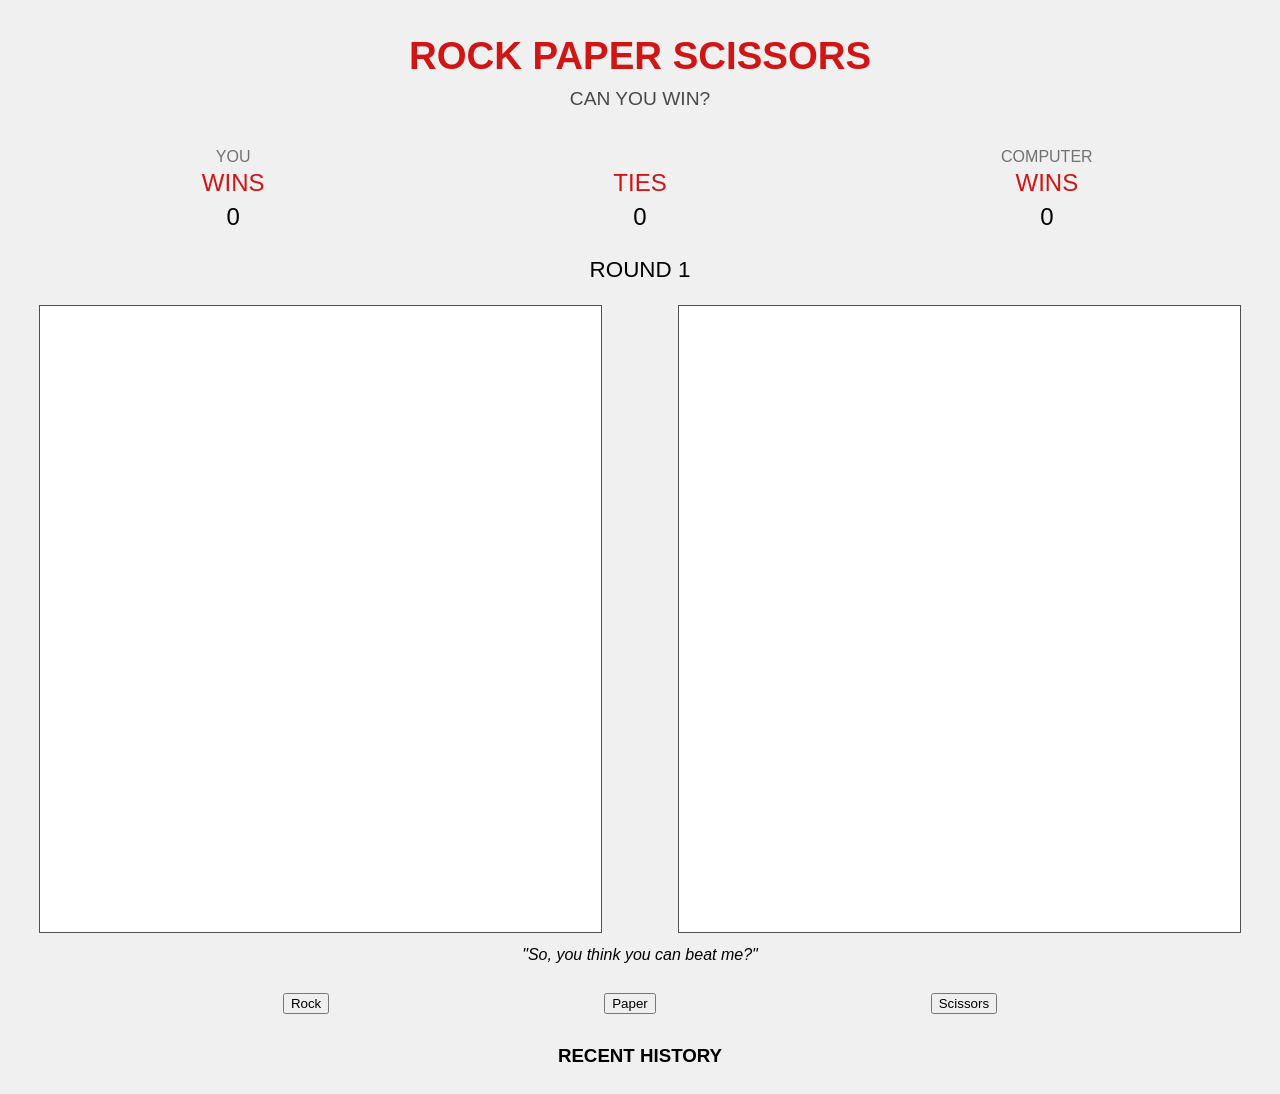
==== index.html @ 9659338c "Finished basic UI for the page for mobile interfaces, will add in responsive design for desktops at " ====
<!DOCTYPE html>
<html>
    <head>
        <title>Rock Paper Scissors</title>
        <meta charset="UTF-8"/>
        <link rel="stylesheet" type="text/css" href="style.css">
    </head>
    <body>
        <main>
            <div id="display-title">
                <h1>Rock Paper Scissors</h1>
                <p>Can you win?</p>
            </div>
            <div id="round-number">
                <h2>Round 1</h2>
            </div>
            <div class="score-area">
                <div class="scores" id="score-wins">
                    <p class="label">You</p>
                    <h3>Wins</h3>
                    <p>0</p>
                </div>
                <div class="scores" id="score-ties">
                    <h3>Ties</h3>
                    <p>0</p>
                </div>
                <div class="scores" id="score-losses">
                    <p class="label">Computer</p>
                    <h3>Wins</h3>
                    <p>0</p>
                </div>
            </div>
            <div class="choice-display-box" id="player-choice-display"></div>    
            <form id="player-choice">
                <button class="buttons" id="rock-button">Rock</button>
                <button class="buttons" id="paper-button">Paper</button>
                <button class="buttons" id="scissors-button">Scissors</button>
            </form>
            <div id="round-history">
                <h3>Recent history</h3>
            </div>
            <div class="choice-display-box" id="computer-choice-display"></div>
            <div id="computer-taunt">
                <p>"So, you think you can beat me?"</p>
            </div>
        </main>
        <script type="text/javascript" src="script.js">
        </script>
    </body>
</html>
---- style.css ----
* {
    box-sizing: border-box;
}

body {
    background-color: rgb(240,240,240);
    font-family: "Segoe UI", sans-serif;
    font-size: 100%;
}

main {
    display: grid;
/*    grid-template-areas:
    "title title title"
    "score score score"
    "round round round"
    "player history computer"
    "buttons history taunt"; 
    grid-template-columns: 1fr .75fr 1fr; */
    grid-template-areas:
    "title title"
    "score score"
    "round round"
    "player computer"
    "taunt taunt"
    "buttons buttons"
    "history history";
    grid-template-columns: 1fr 1fr;
    grid-gap: max(1vw, 5px);
    text-transform: uppercase;
}

#display-title {
    grid-area: title;
    text-align: center;
}

#display-title > h1 {
    margin-bottom: 0;
    color: rgb(209, 21, 21);
    font-size: 2.4rem;
}

#display-title > p {
    margin-top: 10px;
    color: rgb(73, 73, 73);
    font-size: 1.2rem;
}

.score-area {
    grid-area: score;
    display: grid;
    grid-template-columns: 1fr .75fr 1fr;
    grid-gap: max(1vw, 5px);
}

.scores {
    display: flex;
    flex-direction: column;
    align-items: center;
    justify-content: flex-end;
}

.scores > h3 {
    margin: 0;
    font-weight: normal;
    font-size: 1.5rem;
    color: rgb(209, 21, 21);
}

.scores > p {
    margin: 6px auto 3px;
    font-size: 1.5rem;
}

.scores > p.label {
    font-size: 1rem;
    color: rgb(114, 114, 114);
}

#round-number {
    grid-area: round;
    text-align: center;
}

#round-number > h2 {
    font-size: 1.4rem;
    font-weight: normal;
    margin: 10px 0;
}

#player-choice-display {
    grid-area: player;
}

#computer-choice-display {
    grid-area: computer;
}

.choice-display-box {
    border: 1px solid rgb(80, 80, 80);
    margin: 0 5%;
    padding-bottom: 100%;
    background-color: white;
}

#player-choice {
    grid-area: buttons;
    display: flex;
    justify-content: space-evenly;
}

#computer-taunt {
    grid-area: taunt;
    text-align: center;
    text-transform: initial;
}

#computer-taunt > p {
    font-size: 1rem;
    font-style: italic;
    margin-top: 0;
}

#round-history {
    grid-area: history;
    text-align: center;
}
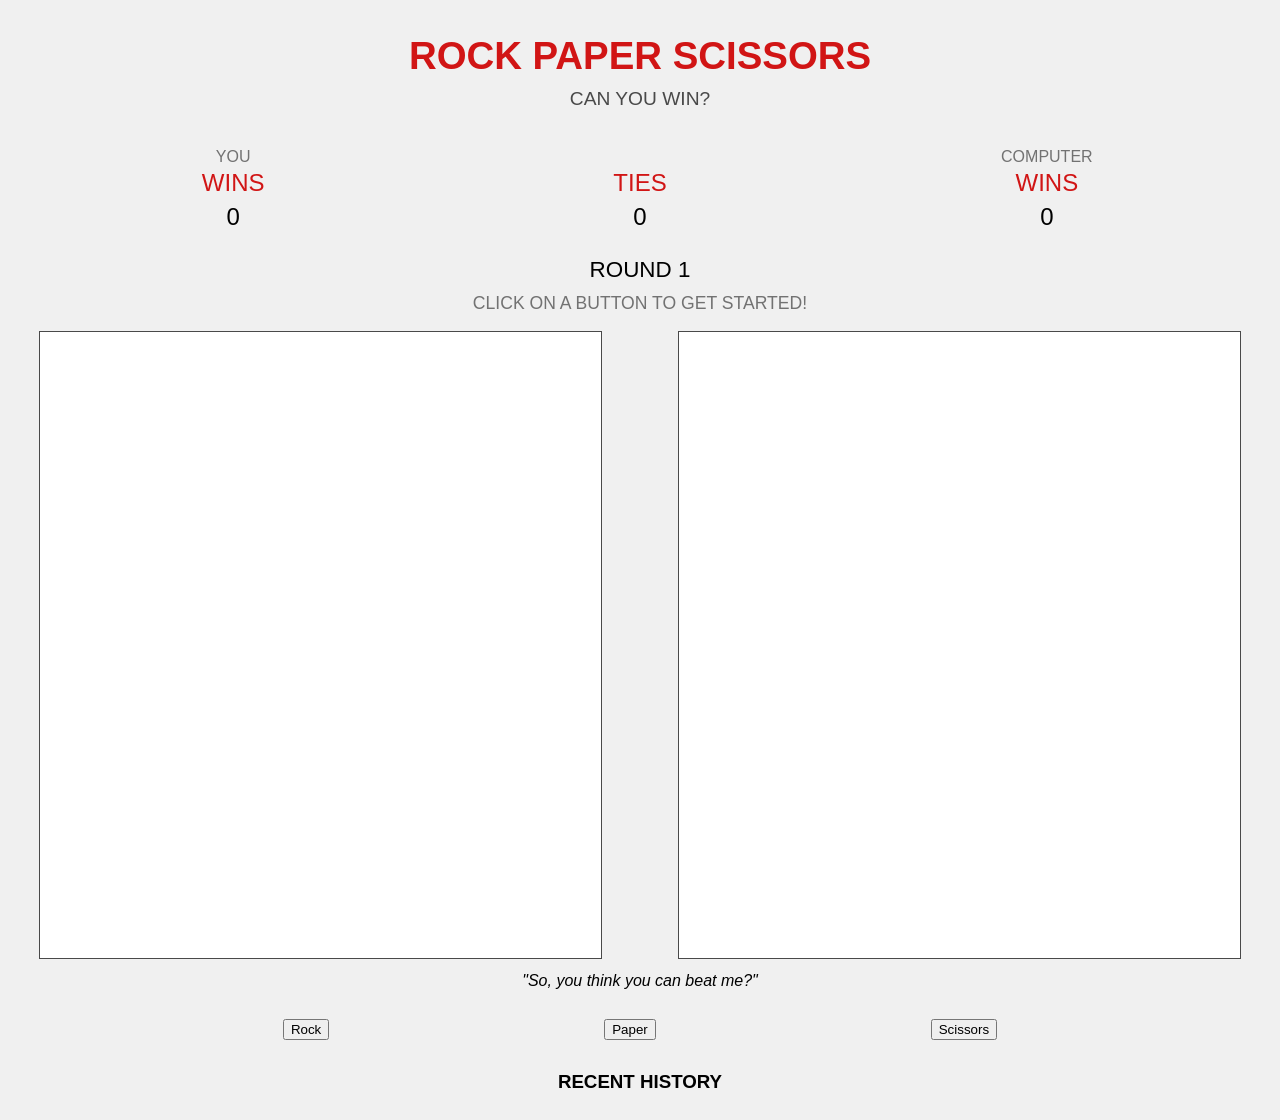
==== commit 15987a74: "Completed the updating of scores and round number upon clicking a choice." ====
--- a/index.html
+++ b/index.html
@@ -12,30 +12,31 @@
                 <p>Can you win?</p>
             </div>
             <div id="round-number">
-                <h2>Round 1</h2>
+                <h2>Round <span>1</span></h2>
+                <p>Click on a button to get started!</p>
             </div>
             <div class="score-area">
                 <div class="scores" id="score-wins">
                     <p class="label">You</p>
                     <h3>Wins</h3>
-                    <p>0</p>
+                    <p id="wins-num">0</p>
                 </div>
                 <div class="scores" id="score-ties">
                     <h3>Ties</h3>
-                    <p>0</p>
+                    <p id="ties-num">0</p>
                 </div>
                 <div class="scores" id="score-losses">
                     <p class="label">Computer</p>
                     <h3>Wins</h3>
-                    <p>0</p>
+                    <p id="losses-num">0</p>
                 </div>
             </div>
             <div class="choice-display-box" id="player-choice-display"></div>    
-            <form id="player-choice">
-                <button class="buttons" id="rock-button">Rock</button>
-                <button class="buttons" id="paper-button">Paper</button>
-                <button class="buttons" id="scissors-button">Scissors</button>
-            </form>
+            <div id="player-choice">
+                <button class="player-buttons" id="rock">Rock</button>
+                <button class="player-buttons" id="paper">Paper</button>
+                <button class="player-buttons" id="scissors">Scissors</button>
+            </div>
             <div id="round-history">
                 <h3>Recent history</h3>
             </div>
--- a/style.css
+++ b/style.css
@@ -2,8 +2,16 @@
     box-sizing: border-box;
 }
 
+:root {
+    --custom-red: rgb(209, 21, 21);
+    --custom-green: rgb(27, 155, 91);
+    --custom-dark-grey: rgb(73, 73, 73);
+    --custom-grey: rgb(114, 114, 114);
+    --custom-off-white: rgb(240, 240, 240);
+}
+
 body {
-    background-color: rgb(240,240,240);
+    background-color: var(--custom-off-white);
     font-family: "Segoe UI", sans-serif;
     font-size: 100%;
 }
@@ -37,13 +45,13 @@
 
 #display-title > h1 {
     margin-bottom: 0;
-    color: rgb(209, 21, 21);
+    color: var(--custom-red);
     font-size: 2.4rem;
 }
 
 #display-title > p {
     margin-top: 10px;
-    color: rgb(73, 73, 73);
+    color: var(--custom-dark-grey);
     font-size: 1.2rem;
 }
 
@@ -65,7 +73,7 @@
     margin: 0;
     font-weight: normal;
     font-size: 1.5rem;
-    color: rgb(209, 21, 21);
+    color: var(--custom-red);
 }
 
 .scores > p {
@@ -75,7 +83,7 @@
 
 .scores > p.label {
     font-size: 1rem;
-    color: rgb(114, 114, 114);
+    color: var(--custom-grey);
 }
 
 #round-number {
@@ -89,6 +97,12 @@
     margin: 10px 0;
 }
 
+#round-number > p {
+    font-size: 1.1rem;
+    margin: 5px 0;
+    color: var(--custom-grey);
+}
+
 #player-choice-display {
     grid-area: player;
 }
@@ -98,7 +112,7 @@
 }
 
 .choice-display-box {
-    border: 1px solid rgb(80, 80, 80);
+    border: 1px solid var(--custom-dark-grey);
     margin: 0 5%;
     padding-bottom: 100%;
     background-color: white;
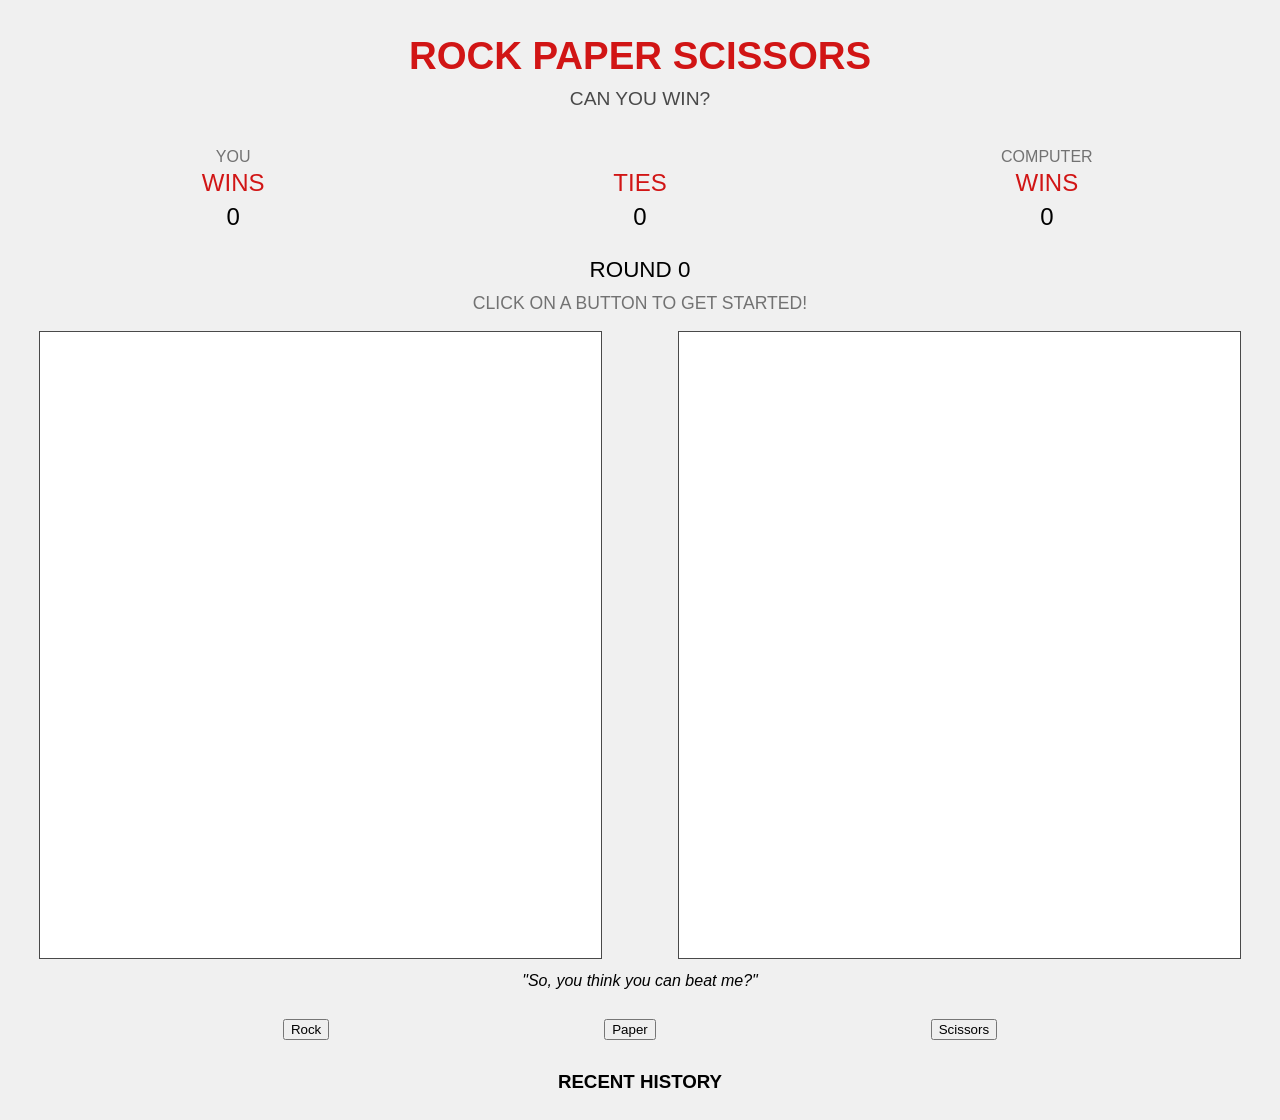
==== commit a846d4cf: "Made round number start from 0, and added in taunts based on whether computer won or lost." ====
--- a/index.html
+++ b/index.html
@@ -12,7 +12,7 @@
                 <p>Can you win?</p>
             </div>
             <div id="round-number">
-                <h2>Round <span>1</span></h2>
+                <h2>Round <span>0</span></h2>
                 <p>Click on a button to get started!</p>
             </div>
             <div class="score-area">
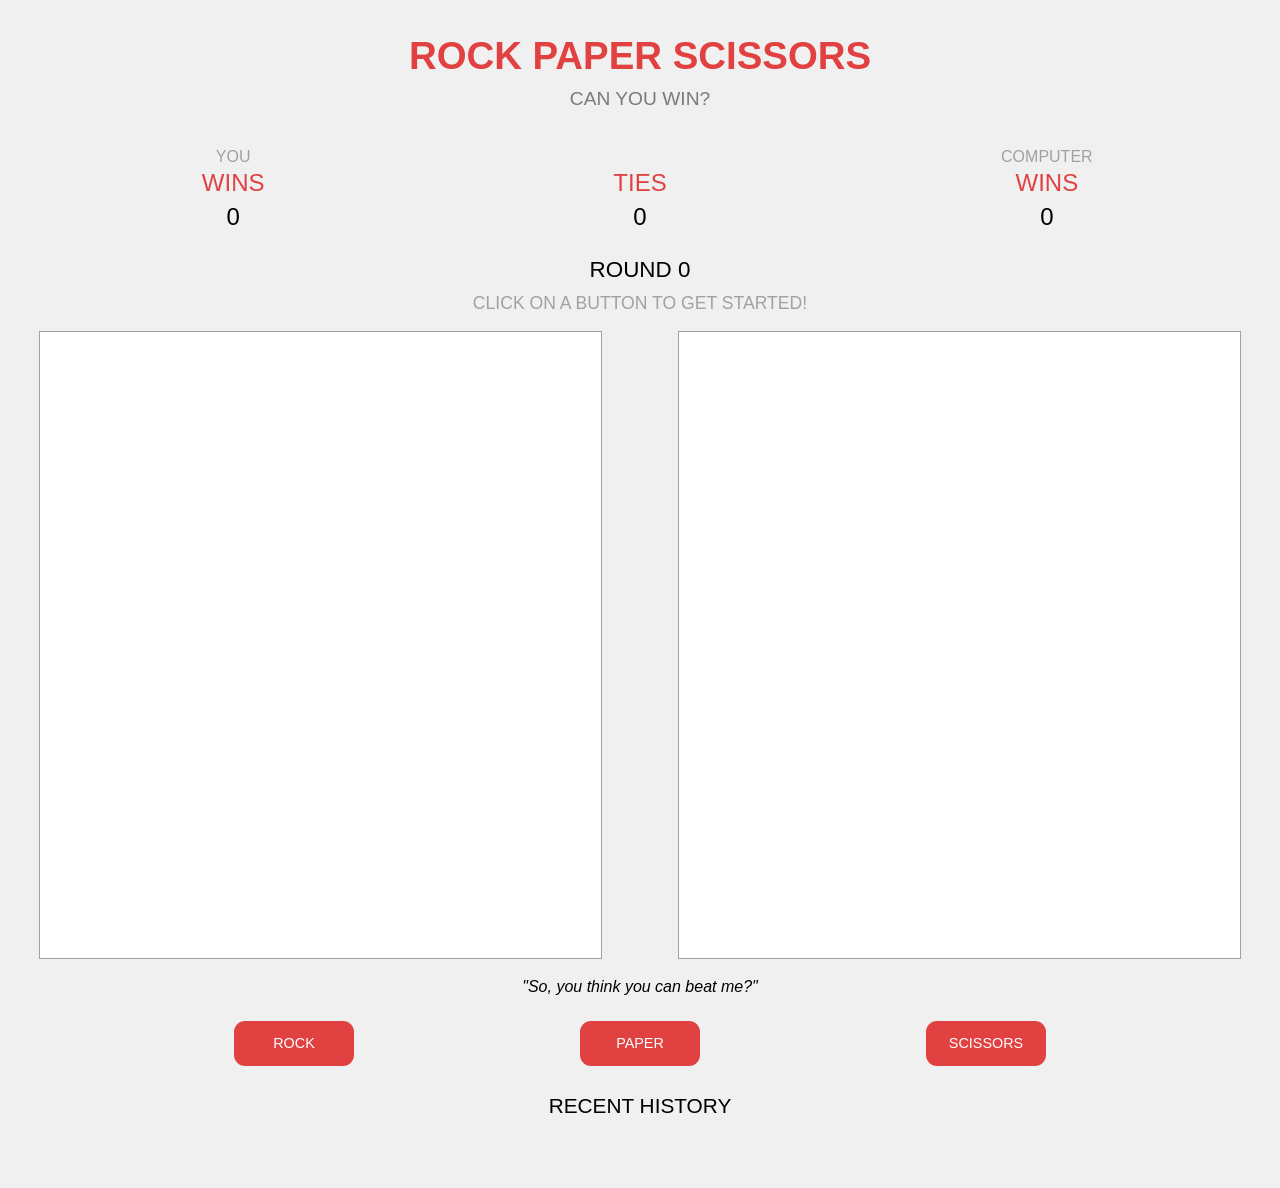
==== commit 448cb5d7: "Added in javascript to display round history as rounds progress, added images for the round history " ====
--- a/index.html
+++ b/index.html
@@ -44,6 +44,9 @@
             <div id="computer-taunt">
                 <p>"So, you think you can beat me?"</p>
             </div>
+            <div id="attribution">
+                <p>Icon attribution: <a href="https://www.vecteezy.com/free-vector/rock-paper-scissors">Rock Paper Scissors Vectors by Vecteezy</a></p>
+            </div>
         </main>
         <script type="text/javascript" src="script.js">
         </script>
--- a/style.css
+++ b/style.css
@@ -3,10 +3,12 @@
 }
 
 :root {
-    --custom-red: rgb(209, 21, 21);
+    --custom-red: rgb(225, 65, 65);
+    --custom-dark-red: rgb(195, 65, 65);
+    --custom-light-red: rgb(255, 65, 65);
     --custom-green: rgb(27, 155, 91);
-    --custom-dark-grey: rgb(73, 73, 73);
-    --custom-grey: rgb(114, 114, 114);
+    --custom-dark-grey: rgb(122, 122, 122);
+    --custom-grey: rgb(161, 161, 161);
     --custom-off-white: rgb(240, 240, 240);
 }
 
@@ -32,7 +34,8 @@
     "player computer"
     "taunt taunt"
     "buttons buttons"
-    "history history";
+    "history history"
+    "attribution attribution";
     grid-template-columns: 1fr 1fr;
     grid-gap: max(1vw, 5px);
     text-transform: uppercase;
@@ -112,7 +115,7 @@
 }
 
 .choice-display-box {
-    border: 1px solid var(--custom-dark-grey);
+    border: 1px solid var(--custom-grey);
     margin: 0 5%;
     padding-bottom: 100%;
     background-color: white;
@@ -133,11 +136,73 @@
 #computer-taunt > p {
     font-size: 1rem;
     font-style: italic;
-    margin-top: 0;
+    margin: 6px 0 12px;
+}
+
+.player-buttons {
+    height: 45px;
+    width: 120px;
+    border: none;
+    border-radius: 11px;
+    color: white;
+    text-transform: uppercase;
+    font-size: 0.9rem;
+    text-align: center;
+    cursor: pointer;
+    outline: none;
+    background-color: var(--custom-red);
+}
+
+.player-buttons:hover {
+    background-color: var(--custom-dark-red);
+}
+
+.player-buttons:active {
+    background-color: var(--custom-light-red);
 }
 
 #round-history {
     grid-area: history;
-    text-align: center;
-}
-
+    display: flex;
+    flex-direction: column;
+    align-items: center;
+}
+
+#round-history > h3 {
+    font-weight: normal;
+    font-size: 1.3rem;
+    margin: 1rem 0 0.5rem;
+}
+
+.round-history-entry {
+    display: flex;
+    align-items: center;
+    margin: 0.2rem 0;
+}
+
+.round-history-entry > p {
+    font-size: 1.2rem;
+    padding: 0.5rem 1.5rem;
+    margin: 0;
+    border-top: 1px solid var(--custom-grey);
+    color: var(--custom-grey)
+}
+
+#history-top > p {
+    border-top: none;
+}
+
+.history-img {
+    height: 2.2rem;
+    width: 2.2rem;
+    margin: 0 1.5rem;
+}
+
+#attribution {
+    grid-area: attribution;
+    visibility: hidden;
+    text-align: center;
+    text-transform: initial;
+    font-size: 0.5rem;
+    margin: 1rem 0 0;
+}
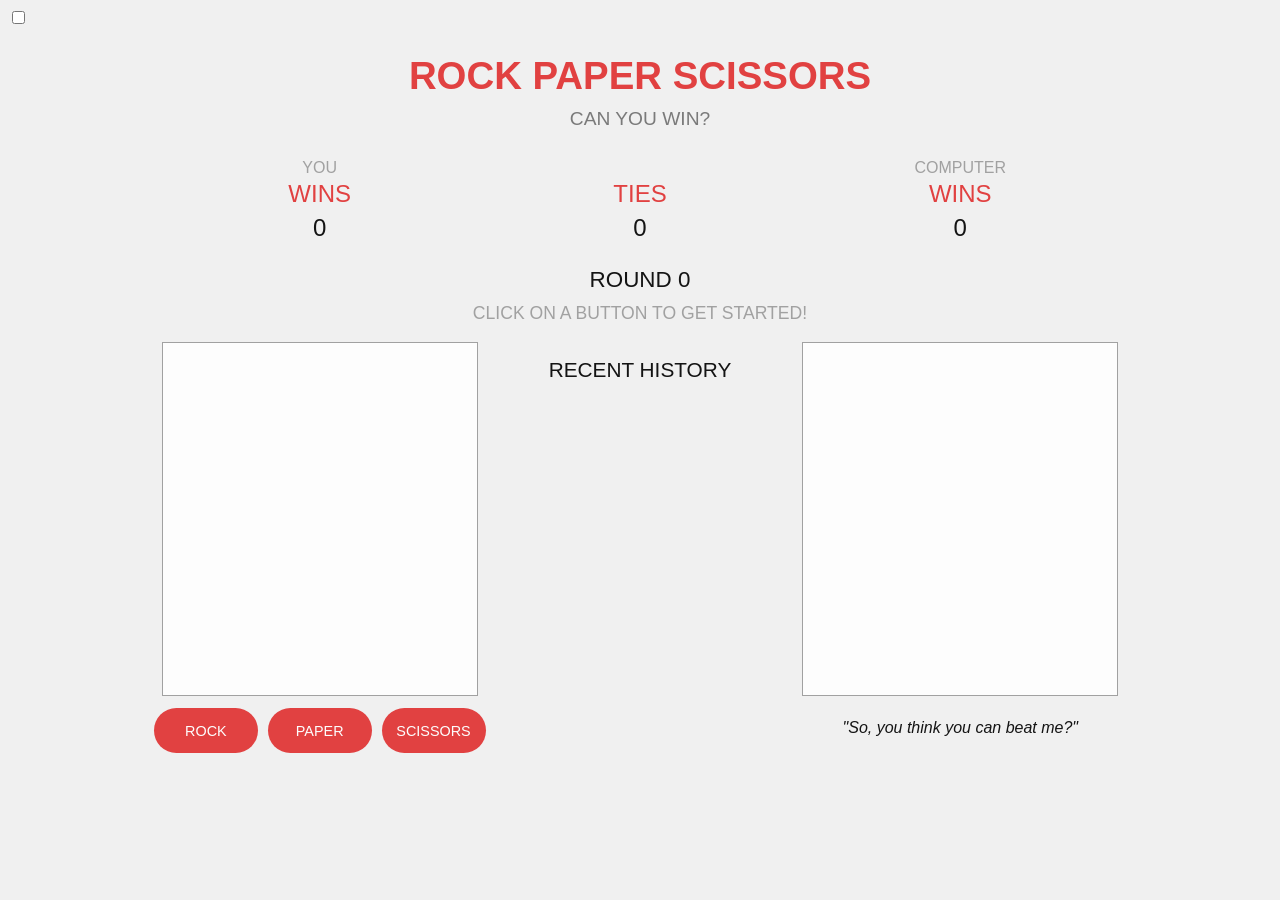
==== commit 5f6c5387: "Added in a checkbox for toggling dark theme, as well as added dark theme colors." ====
--- a/index.html
+++ b/index.html
@@ -6,6 +6,12 @@
         <link rel="stylesheet" type="text/css" href="style.css">
     </head>
     <body>
+        <header>
+            <label class="theme-switch">
+                <input type="checkbox" id="toggle-theme">
+                <span class="slider-round"></span>
+            </label>
+        </header>
         <main>
             <div id="display-title">
                 <h1>Rock Paper Scissors</h1>
--- a/style.css
+++ b/style.css
@@ -3,30 +3,42 @@
 }
 
 :root {
-    --custom-red: rgb(225, 65, 65);
-    --custom-dark-red: rgb(195, 65, 65);
-    --custom-light-red: rgb(255, 65, 65);
-    --custom-green: rgb(27, 155, 91);
-    --custom-dark-grey: rgb(122, 122, 122);
-    --custom-grey: rgb(161, 161, 161);
-    --custom-off-white: rgb(240, 240, 240);
+    --primary-color-1: rgb(195, 65, 65);
+    --primary-color-2: rgb(225, 65, 65);
+    --primary-color-3: rgb(255, 65, 65);
+    --secondary-color: rgb(27, 155, 91);
+    --tertiary-color-1: rgb(122, 122, 122);
+    --tertiary-color-2: rgb(161, 161, 161);
+    --tertiary-color-3: rgb(240, 240, 240);
+    --base-text-color-1: rgb(20, 20, 20);
+    --base-text-color-2: rgb(253, 253, 253);
+    --base-default-color: rgb(253, 253, 253);
+    --link-text-color: rgb(0, 0, 238);
 }
 
 body {
-    background-color: var(--custom-off-white);
+    background-color: var(--tertiary-color-3);
     font-family: "Segoe UI", sans-serif;
     font-size: 100%;
+    color: var(--base-text-color-1);
+}
+
+.dark-mode {
+    --primary-color-1: rgb(245, 74, 74);
+    --primary-color-2: rgb(215, 74, 74);
+    --primary-color-3: rgb(185, 74, 74);
+    --secondary-color: rgb(27, 155, 91);
+    --tertiary-color-1: rgb(240, 240, 240);
+    --tertiary-color-2: rgb(158, 158, 158);
+    --tertiary-color-3: rgb(39, 39, 39);
+    --base-text-color-1: rgb(218, 218, 218);
+    --base-text-color-2: rgb(218, 218, 218);
+    --base-default-color: rgb(29, 29, 29); 
+    --link-text-color: rgb(143, 143, 238);
 }
 
 main {
     display: grid;
-/*    grid-template-areas:
-    "title title title"
-    "score score score"
-    "round round round"
-    "player history computer"
-    "buttons history taunt"; 
-    grid-template-columns: 1fr .75fr 1fr; */
     grid-template-areas:
     "title title"
     "score score"
@@ -37,8 +49,10 @@
     "history history"
     "attribution attribution";
     grid-template-columns: 1fr 1fr;
-    grid-gap: max(1vw, 5px);
+    gap: 1vw;
     text-transform: uppercase;
+    width: 100%;
+    margin: auto;
 }
 
 #display-title {
@@ -48,13 +62,13 @@
 
 #display-title > h1 {
     margin-bottom: 0;
-    color: var(--custom-red);
+    color: var(--primary-color-2);
     font-size: 2.4rem;
 }
 
 #display-title > p {
-    margin-top: 10px;
-    color: var(--custom-dark-grey);
+    margin: 0.625rem 0;
+    color: var(--tertiary-color-1);
     font-size: 1.2rem;
 }
 
@@ -62,7 +76,7 @@
     grid-area: score;
     display: grid;
     grid-template-columns: 1fr .75fr 1fr;
-    grid-gap: max(1vw, 5px);
+    gap: 1vw;
 }
 
 .scores {
@@ -76,17 +90,17 @@
     margin: 0;
     font-weight: normal;
     font-size: 1.5rem;
-    color: var(--custom-red);
+    color: var(--primary-color-2);
 }
 
 .scores > p {
-    margin: 6px auto 3px;
+    margin: 0.375rem auto 0.1875rem;
     font-size: 1.5rem;
 }
 
 .scores > p.label {
     font-size: 1rem;
-    color: var(--custom-grey);
+    color: var(--tertiary-color-2);
 }
 
 #round-number {
@@ -97,13 +111,13 @@
 #round-number > h2 {
     font-size: 1.4rem;
     font-weight: normal;
-    margin: 10px 0;
+    margin: 0.625rem 0;
 }
 
 #round-number > p {
     font-size: 1.1rem;
-    margin: 5px 0;
-    color: var(--custom-grey);
+    margin: 0.3125rem 0;
+    color: var(--tertiary-color-2);
 }
 
 #player-choice-display {
@@ -115,10 +129,10 @@
 }
 
 .choice-display-box {
-    border: 1px solid var(--custom-grey);
+    border: 1px solid var(--tertiary-color-2);
     margin: 0 5%;
     padding-bottom: 100%;
-    background-color: white;
+    background-color: var(--base-default-color);
 }
 
 #player-choice {
@@ -129,36 +143,37 @@
 
 #computer-taunt {
     grid-area: taunt;
-    text-align: center;
+    align-self: center;
+    justify-self: center;
     text-transform: initial;
 }
 
 #computer-taunt > p {
     font-size: 1rem;
     font-style: italic;
-    margin: 6px 0 12px;
+    margin: 0.375rem 0 0.75rem;
 }
 
 .player-buttons {
-    height: 45px;
-    width: 120px;
+    height: 2.8125rem;
+    width: 6.5rem;
     border: none;
-    border-radius: 11px;
-    color: white;
+    border-radius: 1.4rem;
+    color: var(--base-text-color-2);
     text-transform: uppercase;
     font-size: 0.9rem;
     text-align: center;
     cursor: pointer;
     outline: none;
-    background-color: var(--custom-red);
+    background-color: var(--primary-color-2);
 }
 
 .player-buttons:hover {
-    background-color: var(--custom-dark-red);
+    background-color: var(--primary-color-1);
 }
 
 .player-buttons:active {
-    background-color: var(--custom-light-red);
+    background-color: var(--primary-color-3);
 }
 
 #round-history {
@@ -184,8 +199,8 @@
     font-size: 1.2rem;
     padding: 0.5rem 1.5rem;
     margin: 0;
-    border-top: 1px solid var(--custom-grey);
-    color: var(--custom-grey)
+    border-top: 1px solid var(--tertiary-color-2);
+    color: var(--tertiary-color-2)
 }
 
 #history-top > p {
@@ -205,4 +220,53 @@
     text-transform: initial;
     font-size: 0.5rem;
     margin: 1rem 0 0;
+}
+
+#attribution a {
+    color: var(--link-text-color);
+}
+
+@media only screen and (min-width: 768px) {
+    main {
+        grid-template-areas:
+        "title title title"
+        "score score score"
+        "round round round"
+        "player history computer"
+        "buttons history taunt"
+        "attribution attribution attribution"; 
+        grid-template-columns: 1fr .65fr 1fr;
+        max-width: none;
+    }
+
+    .score-area {
+        grid-template-columns: 1fr .65fr 1fr;
+    }
+
+    .player-buttons {
+        width: 5.625rem;
+    }
+    
+    .history-img {
+        margin: 0 0.8rem;
+    }
+}
+
+ @media only screen and (min-width: 992px) {
+    main {
+        grid-template-columns: 1fr .75fr 1fr;
+        max-width: 992px;
+    }
+    
+    .score-area {
+        grid-template-columns: 1fr .75fr 1fr;
+    }
+
+    .player-buttons {
+        width: 6.5rem;
+    }
+
+    .history-img {
+        margin: 0 1.5rem;
+    }
 }
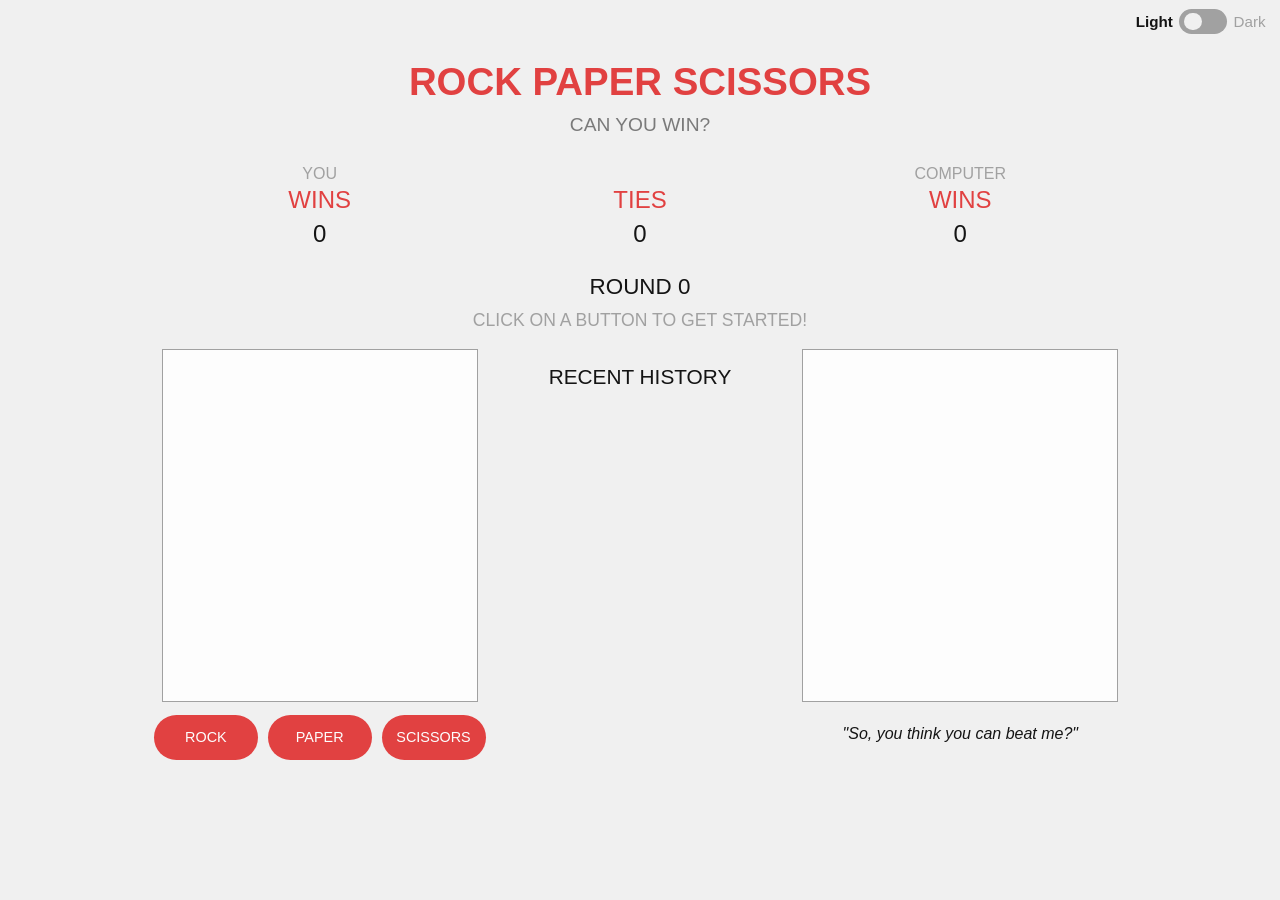
==== commit 8f0b68b6: "Styled checkbox for theme into a toggle button." ====
--- a/index.html
+++ b/index.html
@@ -7,10 +7,12 @@
     </head>
     <body>
         <header>
+            <p class="bold-label" id="theme-light-label">Light</p>
             <label class="theme-switch">
                 <input type="checkbox" id="toggle-theme">
-                <span class="slider-round"></span>
+                <span class="switch-slider"></span>
             </label>
+            <p id="theme-dark-label">Dark</p>
         </header>
         <main>
             <div id="display-title">
--- a/style.css
+++ b/style.css
@@ -16,13 +16,6 @@
     --link-text-color: rgb(0, 0, 238);
 }
 
-body {
-    background-color: var(--tertiary-color-3);
-    font-family: "Segoe UI", sans-serif;
-    font-size: 100%;
-    color: var(--base-text-color-1);
-}
-
 .dark-mode {
     --primary-color-1: rgb(245, 74, 74);
     --primary-color-2: rgb(215, 74, 74);
@@ -35,6 +28,81 @@
     --base-text-color-2: rgb(218, 218, 218);
     --base-default-color: rgb(29, 29, 29); 
     --link-text-color: rgb(143, 143, 238);
+}
+
+body {
+    background-color: var(--tertiary-color-3);
+    font-family: "Segoe UI", sans-serif;
+    font-size: 100%;
+    color: var(--base-text-color-1);
+}
+
+header {
+    display: flex;
+    justify-content: flex-end;
+    align-items: center;
+}
+
+header > p {
+    font-size: 0.95rem;
+    margin: 0.3rem 0.4rem;
+    color: var(--tertiary-color-2);
+}
+
+.bold-label {
+    color: var(--base-text-color-1);
+    font-weight: bold;
+}
+
+.theme-switch { /* container of switch */
+    position: relative;
+    display: inline-block;
+    --switch-width: 3rem;
+    --switch-height: 1.6rem;
+    --switch-gap-top: 0.25rem;
+    --switch-gap-side: 0.3rem;
+    --switch-circle-diameter: calc(var(--switch-height) - 2 * var(--switch-gap-top));
+    --switch-transition-time: .3s;
+    width: var(--switch-width);
+    height: var(--switch-height);
+}
+
+.theme-switch input {
+    opacity: 0;
+    width: 0;
+    height: 0;
+}
+
+.switch-slider { /* background of the switch */
+    position: absolute;
+    cursor: pointer;
+    top: 0;
+    left: 0;
+    right: 0;
+    bottom: 0;
+    background-color: var(--tertiary-color-2);
+    transition: var(--switch-transition-time);
+    border-radius: calc(var(--switch-height)/2);
+}
+
+.switch-slider:before { /* switch circle */
+    position: absolute;
+    content: '';
+    height: var(--switch-circle-diameter);
+    width: var(--switch-circle-diameter);
+    left: var(--switch-gap-side);
+    bottom: var(--switch-gap-top);
+    background-color: var(--tertiary-color-3);
+    transition: var(--switch-transition-time);
+    border-radius: 50%;
+}
+
+.theme-switch input:checked + .switch-slider {
+    background-color: var(--primary-color-1);
+}
+
+.theme-switch input:checked + .switch-slider:before {
+    transform: translateX(calc(var(--switch-width) - 2 * var(--switch-gap-side) - var(--switch-circle-diameter)));
 }
 
 main {
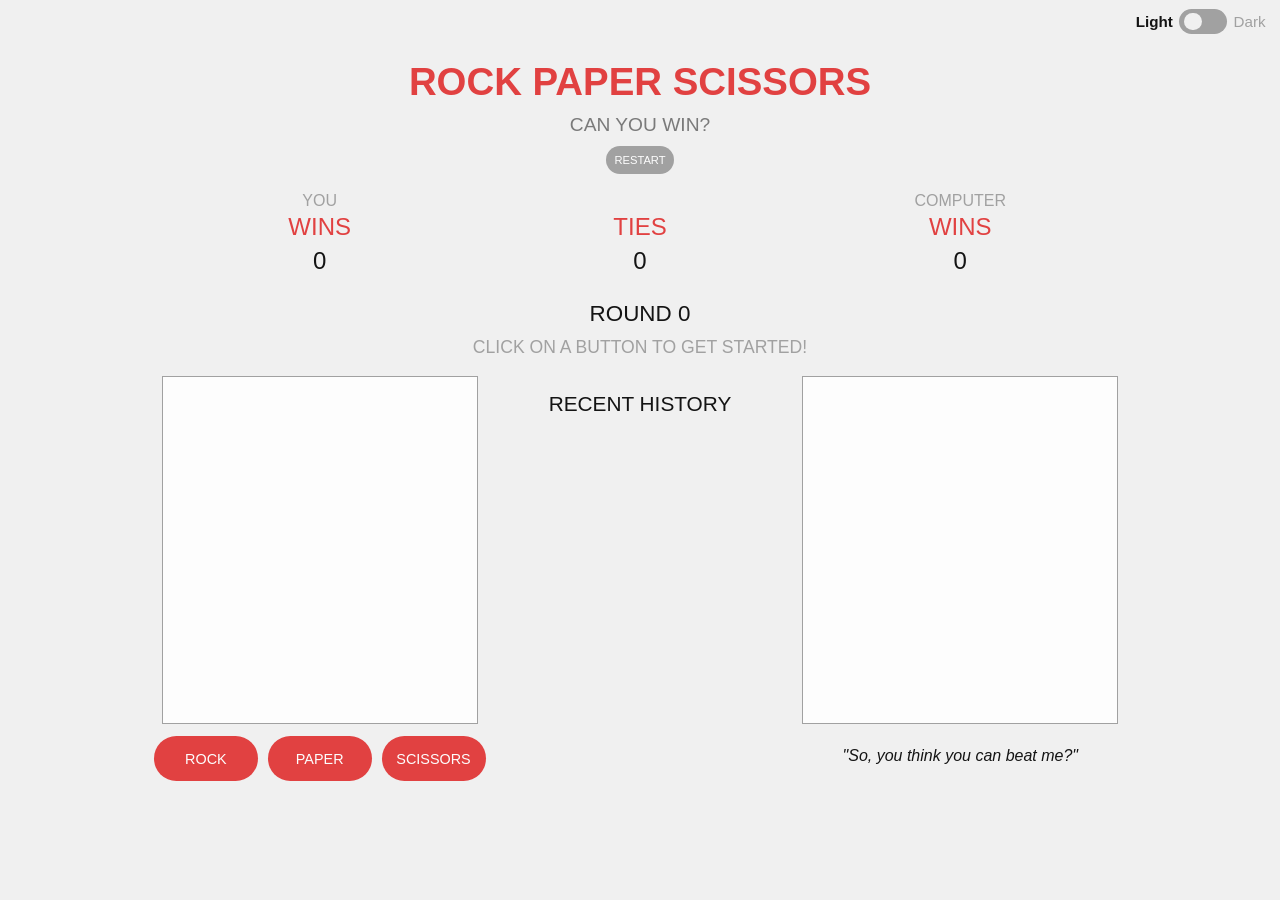
==== commit 81e37b69: "Added in a restart button." ====
--- a/index.html
+++ b/index.html
@@ -18,6 +18,7 @@
             <div id="display-title">
                 <h1>Rock Paper Scissors</h1>
                 <p>Can you win?</p>
+                <button id="restart-button">Restart</button>
             </div>
             <div id="round-number">
                 <h2>Round <span>0</span></h2>
--- a/style.css
+++ b/style.css
@@ -9,7 +9,8 @@
     --secondary-color: rgb(27, 155, 91);
     --tertiary-color-1: rgb(122, 122, 122);
     --tertiary-color-2: rgb(161, 161, 161);
-    --tertiary-color-3: rgb(240, 240, 240);
+    --tertiary-color-3: rgb(200, 200, 200);
+    --tertiary-color-4: rgb(240, 240, 240);
     --base-text-color-1: rgb(20, 20, 20);
     --base-text-color-2: rgb(253, 253, 253);
     --base-default-color: rgb(253, 253, 253);
@@ -21,9 +22,10 @@
     --primary-color-2: rgb(215, 74, 74);
     --primary-color-3: rgb(185, 74, 74);
     --secondary-color: rgb(27, 155, 91);
-    --tertiary-color-1: rgb(240, 240, 240);
-    --tertiary-color-2: rgb(158, 158, 158);
-    --tertiary-color-3: rgb(39, 39, 39);
+    --tertiary-color-1: rgb(151, 151, 151);
+    --tertiary-color-2: rgb(136, 136, 136);
+    --tertiary-color-3: rgb(100, 100, 100);
+    --tertiary-color-4: rgb(39, 39, 39);
     --base-text-color-1: rgb(218, 218, 218);
     --base-text-color-2: rgb(218, 218, 218);
     --base-default-color: rgb(29, 29, 29); 
@@ -31,7 +33,7 @@
 }
 
 body {
-    background-color: var(--tertiary-color-3);
+    background-color: var(--tertiary-color-4);
     font-family: "Segoe UI", sans-serif;
     font-size: 100%;
     color: var(--base-text-color-1);
@@ -92,7 +94,7 @@
     width: var(--switch-circle-diameter);
     left: var(--switch-gap-side);
     bottom: var(--switch-gap-top);
-    background-color: var(--tertiary-color-3);
+    background-color: var(--tertiary-color-4);
     transition: var(--switch-transition-time);
     border-radius: 50%;
 }
@@ -140,6 +142,28 @@
     font-size: 1.2rem;
 }
 
+#restart-button {
+    height: 1.7rem;
+    width: 4.3rem;
+    border: none;
+    border-radius: 0.9rem;
+    color: var(--base-text-color-2);
+    text-transform: uppercase;
+    font-size: 0.7rem;
+    text-align: center;
+    cursor: pointer;
+    outline: none;
+    background-color: var(--tertiary-color-2);
+}
+
+#restart-button:hover {
+    background-color: var(--tertiary-color-1);
+}
+
+#restart-button:active {
+    background-color: var(--tertiary-color-3);
+}
+
 .score-area {
     grid-area: score;
     display: grid;
@@ -188,19 +212,58 @@
     color: var(--tertiary-color-2);
 }
 
-#player-choice-display {
-    grid-area: player;
-}
-
-#computer-choice-display {
-    grid-area: computer;
-}
-
 .choice-display-box {
     border: 1px solid var(--tertiary-color-2);
     margin: 0 5%;
-    padding-bottom: 100%;
     background-color: var(--base-default-color);
+    display: flex;
+    justify-content: center;
+    align-items: center;
+}
+
+.choice-display-box:before { /* to fix box aspect ratio while allowing content */
+    content: '';
+    padding-bottom: 110%;
+    float: left;
+}
+
+.choice-display-box:after { /* how it works: https://keithjgrant.com/posts/2017/03/aspect-ratios/ */
+    content: '';
+    clear: left;
+}
+
+#player-choice-display {
+    grid-area: player;
+}
+
+#computer-choice-display {
+    grid-area: computer;
+}
+
+.display-img {
+    width: 80%;
+    height: auto;
+    animation-name: rotate;
+    animation-duration: .3s;
+    animation-direction: alternate;
+    animation-iteration-count: 5;
+    animation-fill-mode: forwards;
+}
+
+#display-player {
+    transform: rotate(-20deg);
+    transform-origin: left;
+}
+
+#display-computer {
+    transform: rotate(20deg);
+    transform-origin: right;
+}
+
+@keyframes rotate {
+    100% {
+        transform: rotate(0deg);
+    }
 }
 
 #player-choice {
